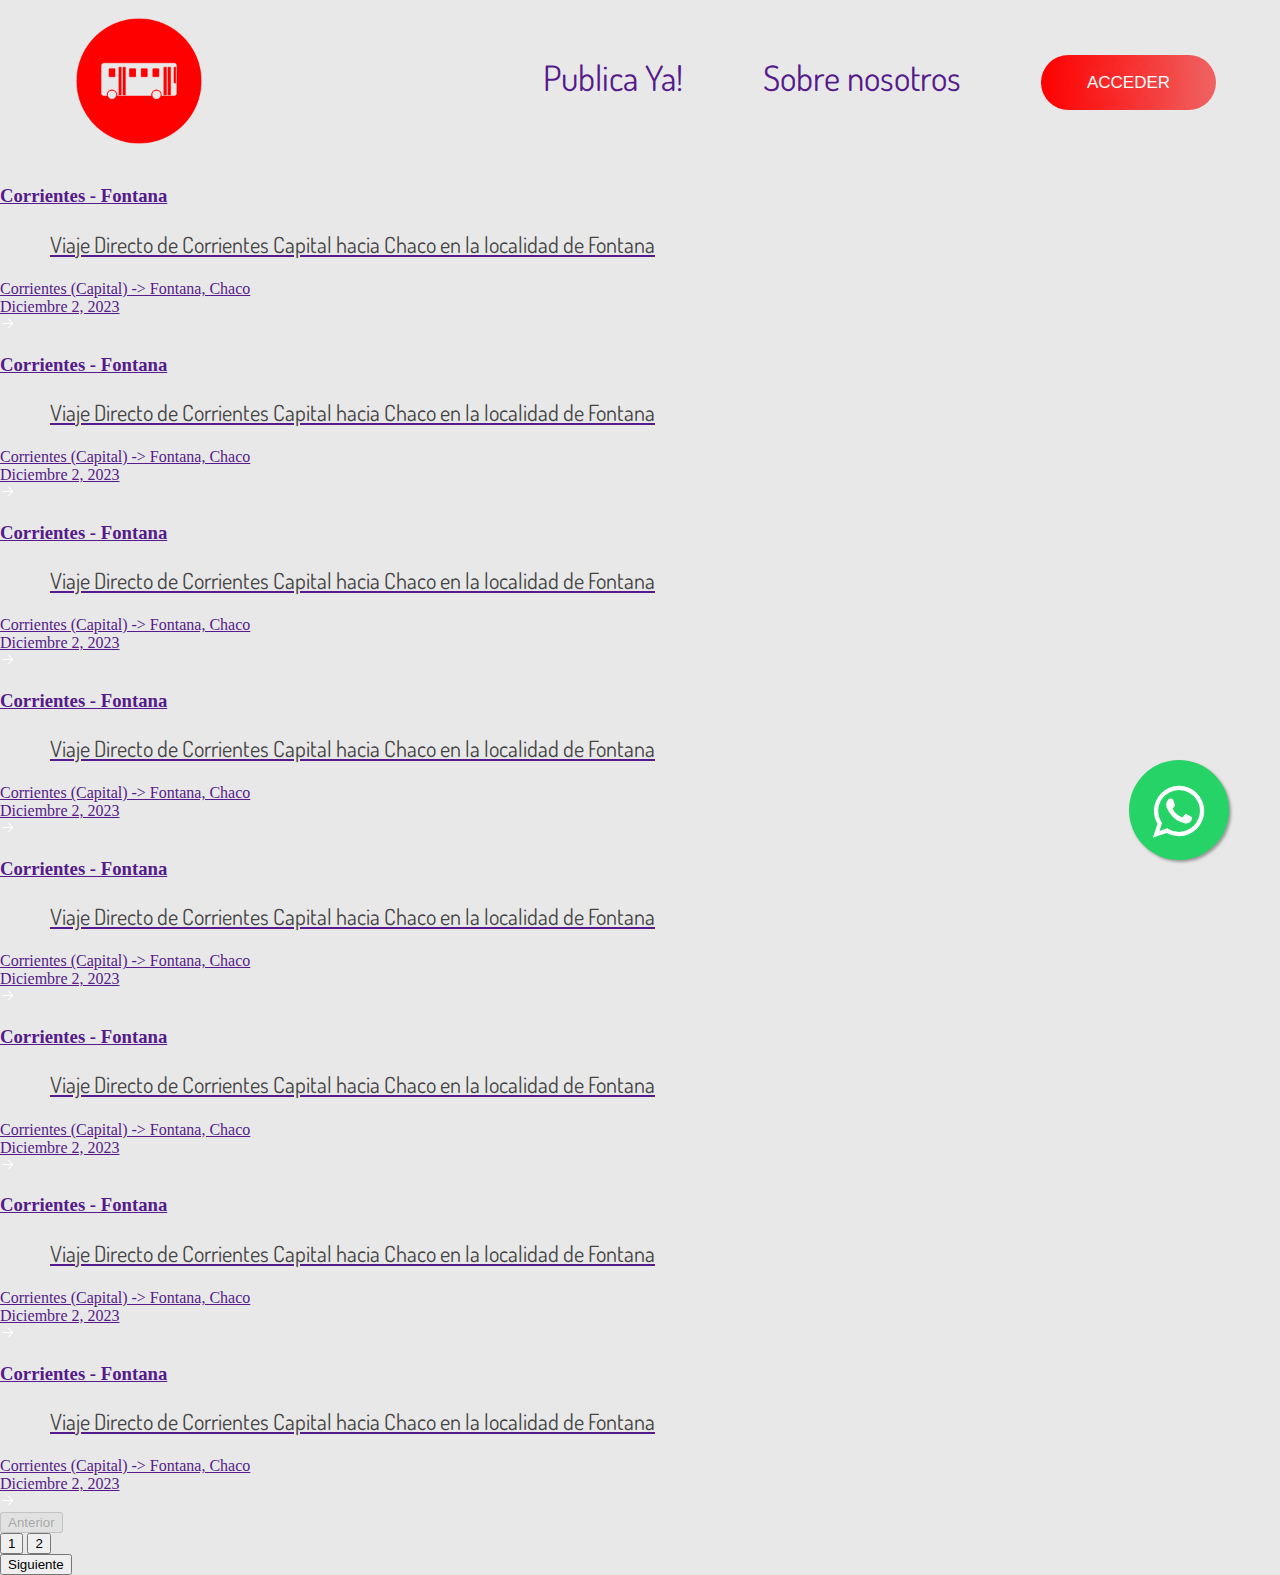
==== fuente/busqueda.html @ fae1f55a "wadawdaw" ====
<!DOCTYPE html>
<html lang="en">
<head>
    <meta charset="UTF-8">

    <link rel="stylesheet" href="style.css">
    <link href="https://fonts.cdnfonts.com/css/tt-commons" rel="stylesheet">
    <link rel="preconnect" href="https://fonts.googleapis.com">
    <link rel="preconnect" href="https://fonts.gstatic.com" crossorigin>
    <link href="https://fonts.googleapis.com/css2?family=Dosis:wght@400;700&family=Lato:ital,wght@0,400;0,700;1,300;1,400;1,700&family=Sofia+Sans+Condensed:wght@700&display=swap" rel="stylesheet">
    <meta name="viewport" content="width=device-width, initial-scale=1.0, maximum-scale=1.0, user-scalable=no">

                

    <title>Document</title>
</head>
<body>

    <div class="background">
    </div>

    <header>
        <a class="logo" href="index.html">
            <img src="img/logo.png" width="150px" alt="">
        </a>
        <div class="botones">
            <a href=""  >Publica Ya!</a>
            <a href="">Sobre nosotros</a>
            <a class="button1" href="">Acceder</a>
        </div>
    </header>

    <main>
        <div class="grid-container">

            <div class="contenedor-puestos">
                <div class="card">
                    <a href="" class="card__content">
                        <h3 class="card__title">Corrientes - Fontana</h3>
                        <p class="card__description">Viaje Directo de Corrientes Capital hacia Chaco en la localidad de Fontana</p>
                        <div class="card__ubication">Corrientes (Capital) -> Fontana, Chaco</div>
                        <div class="card__date"> Diciembre 2, 2023</div>
                        <div class="card__arrow">
                            <svg xmlns="http://www.w3.org/2000/svg" fill="none" viewBox="0 0 24 24" height="15" width="15">
                                <path fill="#fff" d="M13.4697 17.9697C13.1768 18.2626 13.1768 18.7374 13.4697 19.0303C13.7626 19.3232 14.2374 19.3232 14.5303 19.0303L20.3232 13.2374C21.0066 12.554 21.0066 11.446 20.3232 10.7626L14.5303 4.96967C14.2374 4.67678 13.7626 4.67678 13.4697 4.96967C13.1768 5.26256 13.1768 5.73744 13.4697 6.03033L18.6893 11.25H4C3.58579 11.25 3.25 11.5858 3.25 12C3.25 12.4142 3.58579 12.75 4 12.75H18.6893L13.4697 17.9697Z"></path>
                            </svg>
                        </div>
                    </a>    
                </div>
                <div class="card">
                    <a href="" class="card__content">
                        <h3 class="card__title">Corrientes - Fontana</h3>
                        <p class="card__description">Viaje Directo de Corrientes Capital hacia Chaco en la localidad de Fontana</p>
                        <div class="card__ubication">Corrientes (Capital) -> Fontana, Chaco</div>
                        <div class="card__date"> Diciembre 2, 2023</div>
                        <div class="card__arrow">
                            <svg xmlns="http://www.w3.org/2000/svg" fill="none" viewBox="0 0 24 24" height="15" width="15">
                                <path fill="#fff" d="M13.4697 17.9697C13.1768 18.2626 13.1768 18.7374 13.4697 19.0303C13.7626 19.3232 14.2374 19.3232 14.5303 19.0303L20.3232 13.2374C21.0066 12.554 21.0066 11.446 20.3232 10.7626L14.5303 4.96967C14.2374 4.67678 13.7626 4.67678 13.4697 4.96967C13.1768 5.26256 13.1768 5.73744 13.4697 6.03033L18.6893 11.25H4C3.58579 11.25 3.25 11.5858 3.25 12C3.25 12.4142 3.58579 12.75 4 12.75H18.6893L13.4697 17.9697Z"></path>
                            </svg>
                        </div>
                    </a>    
                </div>
                <div class="card">
                    <a href="" class="card__content">
                        <h3 class="card__title">Corrientes - Fontana</h3>
                        <p class="card__description">Viaje Directo de Corrientes Capital hacia Chaco en la localidad de Fontana</p>
                        <div class="card__ubication">Corrientes (Capital) -> Fontana, Chaco</div>
                        <div class="card__date"> Diciembre 2, 2023</div>
                        <div class="card__arrow">
                            <svg xmlns="http://www.w3.org/2000/svg" fill="none" viewBox="0 0 24 24" height="15" width="15">
                                <path fill="#fff" d="M13.4697 17.9697C13.1768 18.2626 13.1768 18.7374 13.4697 19.0303C13.7626 19.3232 14.2374 19.3232 14.5303 19.0303L20.3232 13.2374C21.0066 12.554 21.0066 11.446 20.3232 10.7626L14.5303 4.96967C14.2374 4.67678 13.7626 4.67678 13.4697 4.96967C13.1768 5.26256 13.1768 5.73744 13.4697 6.03033L18.6893 11.25H4C3.58579 11.25 3.25 11.5858 3.25 12C3.25 12.4142 3.58579 12.75 4 12.75H18.6893L13.4697 17.9697Z"></path>
                            </svg>
                        </div>
                    </a>    
                </div>
                <div class="card">
                    <a href="" class="card__content">
                        <h3 class="card__title">Corrientes - Fontana</h3>
                        <p class="card__description">Viaje Directo de Corrientes Capital hacia Chaco en la localidad de Fontana</p>
                        <div class="card__ubication">Corrientes (Capital) -> Fontana, Chaco</div>
                        <div class="card__date"> Diciembre 2, 2023</div>
                        <div class="card__arrow">
                            <svg xmlns="http://www.w3.org/2000/svg" fill="none" viewBox="0 0 24 24" height="15" width="15">
                                <path fill="#fff" d="M13.4697 17.9697C13.1768 18.2626 13.1768 18.7374 13.4697 19.0303C13.7626 19.3232 14.2374 19.3232 14.5303 19.0303L20.3232 13.2374C21.0066 12.554 21.0066 11.446 20.3232 10.7626L14.5303 4.96967C14.2374 4.67678 13.7626 4.67678 13.4697 4.96967C13.1768 5.26256 13.1768 5.73744 13.4697 6.03033L18.6893 11.25H4C3.58579 11.25 3.25 11.5858 3.25 12C3.25 12.4142 3.58579 12.75 4 12.75H18.6893L13.4697 17.9697Z"></path>
                            </svg>
                        </div>
                    </a>    
                </div>
                <div class="card">
                    <a href="" class="card__content">
                        <h3 class="card__title">Corrientes - Fontana</h3>
                        <p class="card__description">Viaje Directo de Corrientes Capital hacia Chaco en la localidad de Fontana</p>
                        <div class="card__ubication">Corrientes (Capital) -> Fontana, Chaco</div>
                        <div class="card__date"> Diciembre 2, 2023</div>
                        <div class="card__arrow">
                            <svg xmlns="http://www.w3.org/2000/svg" fill="none" viewBox="0 0 24 24" height="15" width="15">
                                <path fill="#fff" d="M13.4697 17.9697C13.1768 18.2626 13.1768 18.7374 13.4697 19.0303C13.7626 19.3232 14.2374 19.3232 14.5303 19.0303L20.3232 13.2374C21.0066 12.554 21.0066 11.446 20.3232 10.7626L14.5303 4.96967C14.2374 4.67678 13.7626 4.67678 13.4697 4.96967C13.1768 5.26256 13.1768 5.73744 13.4697 6.03033L18.6893 11.25H4C3.58579 11.25 3.25 11.5858 3.25 12C3.25 12.4142 3.58579 12.75 4 12.75H18.6893L13.4697 17.9697Z"></path>
                            </svg>
                        </div>
                    </a>    
                </div>
                <div class="card">
                    <a href="" class="card__content">
                        <h3 class="card__title">Corrientes - Fontana</h3>
                        <p class="card__description">Viaje Directo de Corrientes Capital hacia Chaco en la localidad de Fontana</p>
                        <div class="card__ubication">Corrientes (Capital) -> Fontana, Chaco</div>
                        <div class="card__date"> Diciembre 2, 2023</div>
                        <div class="card__arrow">
                            <svg xmlns="http://www.w3.org/2000/svg" fill="none" viewBox="0 0 24 24" height="15" width="15">
                                <path fill="#fff" d="M13.4697 17.9697C13.1768 18.2626 13.1768 18.7374 13.4697 19.0303C13.7626 19.3232 14.2374 19.3232 14.5303 19.0303L20.3232 13.2374C21.0066 12.554 21.0066 11.446 20.3232 10.7626L14.5303 4.96967C14.2374 4.67678 13.7626 4.67678 13.4697 4.96967C13.1768 5.26256 13.1768 5.73744 13.4697 6.03033L18.6893 11.25H4C3.58579 11.25 3.25 11.5858 3.25 12C3.25 12.4142 3.58579 12.75 4 12.75H18.6893L13.4697 17.9697Z"></path>
                            </svg>
                        </div>
                    </a>    
                </div>
                <div class="card">
                    <a href="" class="card__content">
                        <h3 class="card__title">Corrientes - Fontana</h3>
                        <p class="card__description">Viaje Directo de Corrientes Capital hacia Chaco en la localidad de Fontana</p>
                        <div class="card__ubication">Corrientes (Capital) -> Fontana, Chaco</div>
                        <div class="card__date"> Diciembre 2, 2023</div>
                        <div class="card__arrow">
                            <svg xmlns="http://www.w3.org/2000/svg" fill="none" viewBox="0 0 24 24" height="15" width="15">
                                <path fill="#fff" d="M13.4697 17.9697C13.1768 18.2626 13.1768 18.7374 13.4697 19.0303C13.7626 19.3232 14.2374 19.3232 14.5303 19.0303L20.3232 13.2374C21.0066 12.554 21.0066 11.446 20.3232 10.7626L14.5303 4.96967C14.2374 4.67678 13.7626 4.67678 13.4697 4.96967C13.1768 5.26256 13.1768 5.73744 13.4697 6.03033L18.6893 11.25H4C3.58579 11.25 3.25 11.5858 3.25 12C3.25 12.4142 3.58579 12.75 4 12.75H18.6893L13.4697 17.9697Z"></path>
                            </svg>
                        </div>
                    </a>    
                </div>
                <div class="card">
                    <a href="" class="card__content">
                        <h3 class="card__title">Corrientes - Fontana</h3>
                        <p class="card__description">Viaje Directo de Corrientes Capital hacia Chaco en la localidad de Fontana</p>
                        <div class="card__ubication">Corrientes (Capital) -> Fontana, Chaco</div>
                        <div class="card__date"> Diciembre 2, 2023</div>
                        <div class="card__arrow">
                            <svg xmlns="http://www.w3.org/2000/svg" fill="none" viewBox="0 0 24 24" height="15" width="15">
                                <path fill="#fff" d="M13.4697 17.9697C13.1768 18.2626 13.1768 18.7374 13.4697 19.0303C13.7626 19.3232 14.2374 19.3232 14.5303 19.0303L20.3232 13.2374C21.0066 12.554 21.0066 11.446 20.3232 10.7626L14.5303 4.96967C14.2374 4.67678 13.7626 4.67678 13.4697 4.96967C13.1768 5.26256 13.1768 5.73744 13.4697 6.03033L18.6893 11.25H4C3.58579 11.25 3.25 11.5858 3.25 12C3.25 12.4142 3.58579 12.75 4 12.75H18.6893L13.4697 17.9697Z"></path>
                            </svg>
                        </div>
                    </a>    
                </div>
            </div>
            
            
        </div>
        <div class="pagination">
            <button class="page-btn prev-btn" disabled>Anterior</button>
            <div class="page-numbers">
              <button class="page-btn">1</button>
              <button class="page-btn">2</button>
              <!-- Agrega más botones de página según sea necesario -->
            </div>
            <button class="page-btn next-btn">Siguiente</button>
          </div>
        
    </main>
    
<link rel="stylesheet" href="https://maxcdn.bootstrapcdn.com/font-awesome/4.5.0/css/font-awesome.min.css">
<a href="https://api.whatsapp.com/send?phone=5493625140544&text=Hola!%20Quisiera%20más%20información%20sobre%20El%20Trabajo." class="float" target="_blank">
<i class="fa fa-whatsapp my-float"></i>
</a>


 
</body>
</html>
---- fuente/style.css ----
*{
        box-sizing: border-box;
    }
    :root {
        --sc: 1440;
        --app-height: 100%;
        --gap-footer: calc((88 / var(--sc)) * 100 * 1vw);
        --gap-small: calc((16 / var(--sc)) * 100 * 1vw);
        --gap-big: calc((152 / var(--sc)) * 100 * 1vw);
        --gap-sbig: calc((112 / var(--sc)) * 100 * 1vw);
        --gap-medium: calc((24 / var(--sc)) * 100 * 1vw);
        --gap-lg: calc((64 / var(--sc)) * 100 * 1vw);
        --gap-mmd: calc((56 / var(--sc)) * 100 * 1vw);
        --gap-md: calc((40 / var(--sc)) * 100 * 1vw);
        --gap-sc: calc((60 / var(--sc)) * 100 * 1vw);
        --gap-sm: calc((32 / var(--sc)) * 100 * 1vw);
        --gap-list: calc((20 / var(--sc)) * 100 * 1vw);
        --gap-container: calc((72 / var(--sc)) * 100 * 1vw);
        --gap-sh: calc((48 / var(--sc)) * 100 * 1vw);
        --gap-sm-card: calc((8 / var(--sc)) * 100 * 1vw);
        --gap-section-sm: calc((72 / var(--sc)) * 100 * 1vw);
        --gap-sm-title: calc((18 / var(--sc)) * 100 * 1vw);
        --fz: calc((16 / var(--sc)) * 100 * 1vw);
        --lh: calc((20 / var(--sc)) * 100 * 1vw);
        --br: calc((32 / var(--sc)) * 100 * 1vw);
        --br-small: calc((16 / var(--sc)) * 100 * 1vw);
    }
    body{
    background-color: #e8e8e8;
    margin: 0; /* Elimina los márgenes predeterminados del cuerpo */
    padding: 0; /* Elimina los rellenos predeterminados del cuerpo */
    max-height: 100vh;
    }
    header{
        padding: calc((16 / 3500) * 100 * 1vw) calc((72 / 1440) * 100 * 1vw);
        border-bottom: 1px solid transparent; /* Borde inferior transparente */
        transition: border-bottom 0.3s ease; /* Transición suave para el borde */
        display: flex;
        justify-content: space-between;
        align-items: center;
        gap: 300px;
    }


    .Logo img{
        width: 200px;
    }
.botones{
    font-family: 'Dosis', sans-serif;
    font-size: 35px;
    display: flex;
    gap: 80px;
}
.botones a:hover {
    transform: translateY(-5px); /* Mueve los elementos hacia arriba */

}

.button1 {
    height: 55px;
    width: 175px;
    margin: auto;
    align-items: center;
    border-radius: 50px;
    border: none;
    text-align: center;
    color: transparent;
    text-shadow: 0 0 0 rgb(255, 255, 255);
    font-size: 17px;
    font-weight: 500;
    text-transform: uppercase;
    text-decoration: none;
    box-sizing: border-box;
    cursor: pointer;
    transition: transform 50ms ease;
    background: linear-gradient(90deg, #ff0000, #ea8484, #5d0000, #b75217);
    color: #ffffff;
    text-shadow: rgba(255, 76, 76, 0.9) 0px 0px 20px;
    background-size: 400%;
    display: block;
    margin-right: auto;
    margin-left: auto;
    font-family: "Montserrat", sans-serif;
    display: flex;
    justify-content: center;
    align-items: center;
    text-align: center;
  }

  .button1 a{
    text-decoration: none;
    color: #ffffff;
  }
  
  .button1:hover{
    -webkit-box-shadow: 0px 0px 15px 0px rgba(255, 76, 76, 0.9) 0px 0px 20px;
    -moz-box-shadow: 0px 0px 15px 0px rgba(255, 76, 76, 0.9) 0px 0px 20px;
    box-shadow: 0px 0px 15px 0px rgba(255, 76, 76, 0.9) 0px 0px 20px;
    animation: animate 8s ease infinite;
    transition: box-shadow, 0.4s;
    border: none;
    font-size: 24px;
    transform: scale(1.05, 1.05);
    background: linear-gradient(90deg, #ff0000, #ea8484, #5d0000, #b75217);
    background-size: 400%;
    animation: animate 7s cubic-bezier(0.75, 0.75, 0.75, 0.75) infinite,
  }
  
  .button1:hover:before {
    filter: blur(20px);
    opacity: 1;
    animation: animate 8s linear infinite;
  }
  
  @keyframes animate {
    0% {
      background-position: 0%;
    }
  
    100% {
      background-position: 400%;
    }
  }

.a{
    color: 2c2c2c
}

.botones a{
    text-decoration: none; /* Elimina el subrayado de los botones */
}


.row{
    display: flex;
    flex-wrap: wrap;
    justify-content: space-between;
    height: auto;
    margin: 0;
    padding: 0;
    overflow: hidden;
    
}

H1{
    font-size: calc((40 / var(--sc))*100*1vw);
    line-height: calc((40 / var(--sc))*100*1vw);
    margin-left: 56px;
    color: #2c2c2c;
    font-family: 'Sofia Sans Condensed', sans-serif;
    text-align: left;
    
}

p{
    color: #464545 ;
    font-size: calc((25 / var(--sc))*100*1vw);
    margin-left: 50px;
    font-family: 'Dosis', sans-serif;
}

.left-side{
    width: calc((540 / var(--sc))*100*1vw);
    align-items: center;
    
}
.button2 {
  height: 105px;
  width:400px;
  margin: auto;
  align-items: center;
  border-radius: 50px;
  border: none;
  text-align: center;
  color: transparent;
  text-shadow: 0 0 0 rgb(255, 255, 255);
  font-size: 26px;
  font-weight: 500;
  text-transform: uppercase;
  text-decoration: none;
  box-sizing: border-box;
  cursor: pointer;
  transition: transform 50ms ease;
  background: linear-gradient(90deg, #ff0000, #ea8484, #5d0000, #b75217);
  color: #ffffff;
  text-shadow: rgba(255, 0, 0, 0.9) 0px 0px 20px;
  background-size: 400%;
  display: block;
  margin-right: auto;
  margin-left: auto;
  font-family: "Montserrat", sans-serif;
  align-items: center;
  display: flex;
  justify-content: center;
  align-items: center;
  text-align: center;
}

.button2 a{
  text-decoration: none;
  color: #ffffff;
}

.button2:hover{
  -webkit-box-shadow: 0px 0px 15px 0px rgba(255, 0, 0, 0.9);
  -moz-box-shadow: 0px 0px 15px 0px rgba(255, 0, 0, 0.9);
  box-shadow: 0px 0px 15px 0px rgba(255, 0, 0, 0.9);
  animation: animate 8s ease infinite;
  transition: box-shadow, 0.4s;
  border: none;
  font-size: 30px;
  transform: scale(1.05, 1.05);
  background: linear-gradient(90deg, #ff0000, #ea8484, #5d0000, #b75217);
  background-size: 400%;
  animation: animate 7s cubic-bezier(0.75, 0.75, 0.75, 0.75) infinite,
}

.button2:hover:before {
  filter: blur(20px);
  opacity: 1;
  animation: animate 8s linear infinite;
}



.button2 a{
  text-decoration: none;
  color: #ffffff;
}

.button:hover{
  -webkit-box-shadow: 0px 0px 15px 0px rgba(155, 0, 194, 0.9);
  -moz-box-shadow: 0px 0px 15px 0px rgba(155, 0, 194, 0.9);
  box-shadow: 0px 0px 15px 0px rgba(155, 0, 194, 0.9);
  animation: animate 8s ease infinite;
  transition: box-shadow, 0.4s;
  border: none;
  font-size: 19px;
  transform: scale(1.05, 1.05);
  background: linear-gradient(90deg, #6387F2, #F2668B, #b81fff, #5E83F2);
  background-size: 400%;
  animation: animate 7s cubic-bezier(0.75, 0.75, 0.75, 0.75) infinite,
}
.float{
  position:fixed;
  width:100px;
  height:100px;
  bottom:40px;
  right:4%;
  background-color:#25d366;
  color:#FFF;
  border-radius:50px;
  text-align:center;
  font-size:60px;
  box-shadow: 2px 2px 3px #999;
  z-index:100;
}

.float:hover {
  text-decoration: none;
  color: #25d366;
background-color:#fff;
}

.my-float{
  margin-top:16px;
}

.fa{
  display: flex;
  justify-content: center;
  align-items: center;
  text-align: center;
  text-decoration: none;
  margin-top: 22%;
}

.img1 {
    /* Establece el ancho de la imagen al 100% del contenedor */
    max-width: 1083px;
    /* Puedes establecer una altura fija o dejarla automática (auto) para mantener la proporción de aspecto */
}

/* ----------------------------------------- Vista Pasaje ------------------------------------------------------------------ */

.contenedor-filtros{
  color: linear-gradient(90deg, #6387F2, #F2668B, #b81fff, #5E83F2);;
  font-family: "Montserrat", sans-serif;
  grid-area: contenedor;
  display: grid;
  grid-template-areas: "filtros1 filtros2 filtros3";
  font-size: 20px;
  gap: 50px;
  margin-left: 50px;
  margin-bottom: 50px;
}
.filtros1{
  color: gray;
  background-color: #ffffff;
  font-size: 23px;
  padding: 25px;
  border-radius: 25px;
  margin-top: 30px;
  margin-bottom: 40px;
  margin-left: 100px;
  height: fit-content;
  box-shadow: 20px 20px 60px #bebebe, -20px -20px 60px #ffffff;
}

.filtros2 , .filtros3{
  color: #001A62;
  background-color: #fff;
  font-size: 100px;
  padding: 30px;
  padding-left: 30px;
  padding-right: 30px;
  border-radius: 25px;
  margin-top: 30px;
  margin-bottom: 40px;
  height: fit-content;
  width: 70%;
  justify-content: center;
  align-items: center;
  box-shadow: 20px 20px 60px #bebebe, -20px -20px 60px #ffffff;
}

.postulacion input[type="text"] {
  padding: 30px;
  padding-left: 10x;
  padding-right: 10px;
  align-items: center;
  align-content: center;
  margin-left: 5%;
  border: 1px solid #ccc;
  border-radius: 30px;
  font-size: 12px;
  width: 80%; /* Ancho de la barra de búsqueda */
  outline: none;
  justify-content: center;
  align-items: center;
  box-shadow: 20px 20px 60px #bebebe, -20px -20px 60px #ffffff;
}


.postulacion .bt-2 {
  height: 50px;
  width: 300px;
  margin: auto;
  align-items: center;
  border-radius: 50px;
  border: none;
  text-align: center;
  color: transparent;
  text-shadow: 0 0 0 rgb(255, 255, 255);
  font-size: 26px;
  font-weight: 300;
  text-transform: uppercase;
  text-decoration: none;
  box-sizing: border-box;
  cursor: pointer;
  transition: transform 50ms ease;
  background: linear-gradient(90deg, #6387F2, #F2668B, #b81fff, #5E83F2);
  color: #ffffff;
  text-shadow: rgba(140, 0, 255, 0.9) 0px 0px 20px;
  background-size: 400%;
  display: block;
  margin-right: auto;
  margin-left: auto;
  font-family: "Montserrat", sans-serif;
  align-items: center;
  display: flex;
  justify-content: center;
  align-items: center;
  text-align: center;
  margin-top: 25px;
}

.sombra{
  box-shadow: 20px 20px 60px #bebebe, -20px -20px 60px #ffffff;
}
.form {
  font-family: 'Sofia Sans Condensed', sans-serif;
  margin-top: 20px;
  margin-left: 18%;
  justify-content: center;
  display: grid;
  gap: 10px;
  max-width: 1250px;
  background-color: #fff;
  padding: 10px;
  border-radius: 20px;
  position: relative;
  box-shadow: 20px 20px 60px #bebebe, -20px -20px 60px #ffffff;
}

.title {
  display: flex; /* Activa el modelo de caja flexible */
  align-items: center; /* Centra verticalmente el contenido */
  margin-left: 29%;
  font-size: 60px;
  color: rgba(39, 37, 37, 0.9);
  font-weight: 600;
  letter-spacing: -1px;
  position: relative;
  display: flex;
  align-items: center;
  padding-left: 30px;
  font-family: 'Sofia Sans Condensed', sans-serif;
  font-weight: 700;
}

.title::before,.title::after {
  position: absolute;
  content: "";
  height: 16px;
  width: 16px;
  border-radius: 50%;
  left: 0px;
  background-color: rgb(230, 125, 123);
  font-family: 'Sofia Sans Condensed', sans-serif;
}

.title::before {
  width: 18px;
  height: 18px;
  background-color:rgba(255, 17, 1, 0.9);
}

.title::after {
  width: 18px;
  height: 18px;
  animation: pulse 1s linear infinite;
}

.spa{
  font-size: 190px;
  justify-content: center;
}

.input{
  color: rgba(88, 87, 87, 0.822);
  font-size: 25px;
  justify-content: center;
  font-family: 'Sofia Sans Condensed', sans-serif;
  font-weight: 300;
}

.input2{
  color: rgba(88, 87, 87, 0.822);
  font-size: 25px;
  justify-content: center;
  font-family: 'Sofia Sans Condensed', sans-serif;
  font-weight: 300;
}

.input3{
  color: rgba(88, 87, 87, 0.822);
  font-size: 40px;
  justify-content: center;
  font-family: 'Sofia Sans Condensed', sans-serif;
  font-weight: 300;
}

.message{
  color: rgba(88, 87, 87, 0.822);
  font-size: 30px;
  justify-content: center;
  margin-right: 0px;
  margin-top: -30px;
  font-family: 'Sofia Sans Condensed', sans-serif;
  font-weight: 500;
}

.label {
  color: rgba(88, 87, 87, 0.822);
  font-size: 30px;
  justify-content: center;
  margin-right: 60px;
  font-family: 'Sofia Sans Condensed', sans-serif;
  font-weight: 400;
}

.label {
  text-align: center;
}

.label a {
  color: royalblue;
}

.label a:hover {
  text-decoration: underline royalblue;
}

.flex {
  display: flex;
  width: 100%;
  gap: 6px;
}

.form label {
  position: relative;
}

.form label .input {
  display: flex; /* Activa el modelo de caja flexible */
  flex-direction: column; /* Coloca los elementos en columnas */
  align-items: center; /* Centra verticalmente el contenido */
  width: 100%;
  padding: 10px 10px 10px 20px; /* Ajusta el relleno según sea necesario */
  outline: 0;
  border: 1px solid rgba(105, 105, 105, 0.397);
  border-radius: 10px;
  text-align: left;
  justify-content: left;
}

.submit {
  height: 50px;
  width: 250px;
  margin: auto;
  align-items: center;
  border-radius: 50px;
  border: none;
  text-align: center;
  color: transparent;
  text-shadow: 0 0 0 rgb(255, 255, 255);
  font-size: 17px;
  font-weight: 300;
  text-transform: uppercase;
  text-decoration: none;
  box-sizing: border-box;
  cursor: pointer;
  transition: transform 50ms ease;
  background: linear-gradient(90deg, #ff0000, #ea8484, #5d0000, #b75217);
  color: #ffffff;
  text-shadow: rgba(140, 0, 255, 0.9) 0px 0px 20px;
  background-size: 400%;
  display: block;
  margin-right: auto;
  margin-left: auto;
  font-family: "Montserrat", sans-serif;
  align-items: center;
  display: flex;
  justify-content: center;
  align-items: center;
  text-align: center;
  margin-top: 25px;
}

.submit:hover{
  -webkit-box-shadow: 0px 0px 15px 0px  rgba(255, 76, 76, 0.9) 0px 0px 20px;
  -moz-box-shadow: 0px 0px 15px 0px  rgba(255, 76, 76, 0.9) 0px 0px 20px;
  box-shadow: 0px 0px 15px 0px  rgba(255, 76, 76, 0.9) 0px 0px 20px;
  animation: animate 8s ease infinite;
  transition: box-shadow, 0.4s;
  border: none;
  font-size: 24px;
  transform: scale(1.05, 1.05);
  background: linear-gradient(90deg, #ff0000, #ea8484, #5d0000, #b75217);
  background-size: 400%;
  animation: animate 7s cubic-bezier(0.75, 0.75, 0.75, 0.75) infinite,
  }
  
  .submit:hover:before {
  filter: blur(20px);
  opacity: 1;
  animation: animate 8s linear infinite;
  }

@keyframes pulse {
  from {
    transform: scale(0.9);
    opacity: 1;
  }

  to {
    transform: scale(1.8);
    opacity: 0;
  }
}

/*-------------------------------------------- Contacto ---------------------------------*/

.card1 {
  height: 500px;
  width: 1000px;
  border: 2px solid transparent;
  padding: 32px 24px;
  font-size: 14px;
  font-family: inherit;
  color: white;
  display: grid;
  flex-direction: column;
  margin-top: 5%;
  margin-left: 21%;
  margin-right: 15%;
  margin-bottom: 5%;
  gap: 20px;
  box-sizing: border-box;
  border-radius: 16px;
  background-color: #fff;
  border-radius: 10px;
  flex-direction: column; */
}

.title1 {
  font-size: 24px;
  font-weight: 200;
  text-align: center;
}

.form1 {
  margin-top: 20px;
  display: flex;
  flex-direction: column;
}

.group1 {
  position: relative;
}

.form1 .group1 label {
  font-size: 14px;
  color: rgb(99, 102, 102);
  position: absolute;
  top: -10px;
  left: 10px;
  background-color: #fff;
  transition: all .3s ease;
}

.form1 .group1 input,
.form1 .group1 textarea {
  padding: 10px;
  border-radius: 5px;
  border: 1px solid rgba(0, 0, 0, 0.2);
  margin-bottom: 20px;
  outline: 0;
  width: 100%;
  background-color: transparent;
}

.form1 .group1 input:placeholder-shown+ label, .form .group textarea:placeholder-shown +label {
  top: 10px;
  background-color: transparent;
}

.form1 .group1 input:focus,
.form1 .group1 textarea:focus {
  border-color: #3366cc;
}

.form1 .group1 input:focus+ label, .form1 .group1 textarea:focus +label {
  top: -10px;
  left: 10px;
  background-color: #fff;
  color: #3366cc;
  font-weight: 600;
  font-size: 14px;
}

.form1 .group1 textarea {
  resize: none;
  height: 100px;

.form1 button {
  background-color: #3366cc;
  color: #fff;
  border: none;
  border-radius: 5px;
  padding: 10px;
  font-size: 16px;
  cursor: pointer;
  transition: all 0.3s ease;
}

.form1 button:hover {
  background-color: #27408b;
}

/* Final */
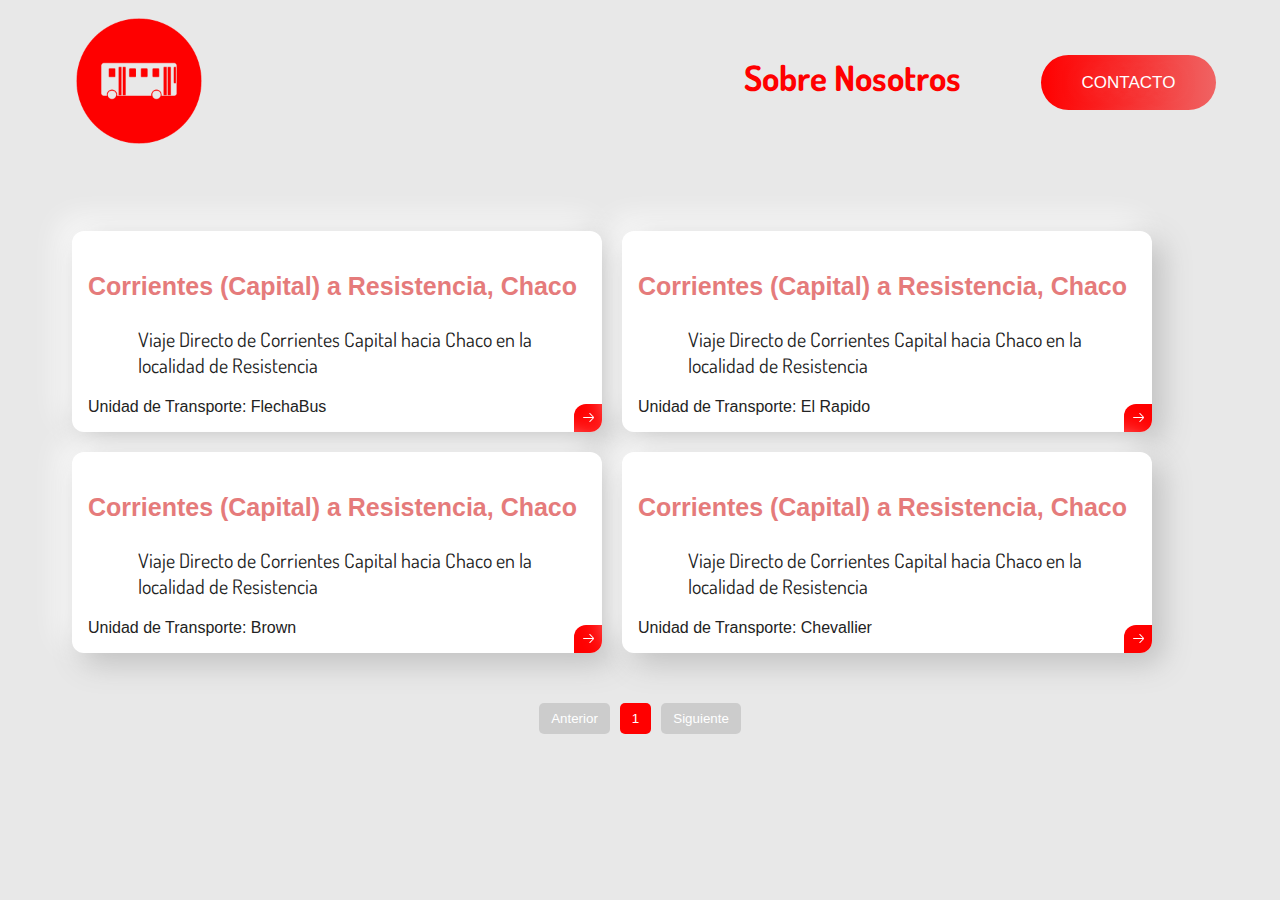
==== commit ea208474: "dwadawdaw" ====
--- a/fuente/busqueda.html
+++ b/fuente/busqueda.html
@@ -24,9 +24,8 @@
             <img src="img/logo.png" width="150px" alt="">
         </a>
         <div class="botones">
-            <a href=""  >Publica Ya!</a>
-            <a href="">Sobre nosotros</a>
-            <a class="button1" href="">Acceder</a>
+            <b id="sobre-nosotros">Sobre Nosotros</b>
+            <a class="button1" href="contacto.html">Contacto</a>
         </div>
     </header>
 
@@ -35,11 +34,10 @@
 
             <div class="contenedor-puestos">
                 <div class="card">
-                    <a href="" class="card__content">
-                        <h3 class="card__title">Corrientes - Fontana</h3>
-                        <p class="card__description">Viaje Directo de Corrientes Capital hacia Chaco en la localidad de Fontana</p>
-                        <div class="card__ubication">Corrientes (Capital) -> Fontana, Chaco</div>
-                        <div class="card__date"> Diciembre 2, 2023</div>
+                    <a href="publicacion.html" class="card__content">
+                        <h3 class="card__title">Corrientes (Capital) a Resistencia, Chaco</h3>
+                        <p class="card__description">Viaje Directo de Corrientes Capital hacia Chaco en la localidad de Resistencia</p>
+                        <div class="card__ubication">Unidad de Transporte: FlechaBus</div>
                         <div class="card__arrow">
                             <svg xmlns="http://www.w3.org/2000/svg" fill="none" viewBox="0 0 24 24" height="15" width="15">
                                 <path fill="#fff" d="M13.4697 17.9697C13.1768 18.2626 13.1768 18.7374 13.4697 19.0303C13.7626 19.3232 14.2374 19.3232 14.5303 19.0303L20.3232 13.2374C21.0066 12.554 21.0066 11.446 20.3232 10.7626L14.5303 4.96967C14.2374 4.67678 13.7626 4.67678 13.4697 4.96967C13.1768 5.26256 13.1768 5.73744 13.4697 6.03033L18.6893 11.25H4C3.58579 11.25 3.25 11.5858 3.25 12C3.25 12.4142 3.58579 12.75 4 12.75H18.6893L13.4697 17.9697Z"></path>
@@ -48,11 +46,10 @@
                     </a>    
                 </div>
                 <div class="card">
-                    <a href="" class="card__content">
-                        <h3 class="card__title">Corrientes - Fontana</h3>
-                        <p class="card__description">Viaje Directo de Corrientes Capital hacia Chaco en la localidad de Fontana</p>
-                        <div class="card__ubication">Corrientes (Capital) -> Fontana, Chaco</div>
-                        <div class="card__date"> Diciembre 2, 2023</div>
+                    <a href="publicacion.html" class="card__content">
+                        <h3 class="card__title">Corrientes (Capital) a Resistencia, Chaco</h3>
+                        <p class="card__description">Viaje Directo de Corrientes Capital hacia Chaco en la localidad de Resistencia</p>
+                        <div class="card__ubication">Unidad de Transporte: El Rapido</div>
                         <div class="card__arrow">
                             <svg xmlns="http://www.w3.org/2000/svg" fill="none" viewBox="0 0 24 24" height="15" width="15">
                                 <path fill="#fff" d="M13.4697 17.9697C13.1768 18.2626 13.1768 18.7374 13.4697 19.0303C13.7626 19.3232 14.2374 19.3232 14.5303 19.0303L20.3232 13.2374C21.0066 12.554 21.0066 11.446 20.3232 10.7626L14.5303 4.96967C14.2374 4.67678 13.7626 4.67678 13.4697 4.96967C13.1768 5.26256 13.1768 5.73744 13.4697 6.03033L18.6893 11.25H4C3.58579 11.25 3.25 11.5858 3.25 12C3.25 12.4142 3.58579 12.75 4 12.75H18.6893L13.4697 17.9697Z"></path>
@@ -61,11 +58,10 @@
                     </a>    
                 </div>
                 <div class="card">
-                    <a href="" class="card__content">
-                        <h3 class="card__title">Corrientes - Fontana</h3>
-                        <p class="card__description">Viaje Directo de Corrientes Capital hacia Chaco en la localidad de Fontana</p>
-                        <div class="card__ubication">Corrientes (Capital) -> Fontana, Chaco</div>
-                        <div class="card__date"> Diciembre 2, 2023</div>
+                    <a href="publicacion.html" class="card__content">
+                        <h3 class="card__title">Corrientes (Capital) a Resistencia, Chaco</h3>
+                        <p class="card__description">Viaje Directo de Corrientes Capital hacia Chaco en la localidad de Resistencia</p>
+                        <div class="card__ubication">Unidad de Transporte: Brown</div>
                         <div class="card__arrow">
                             <svg xmlns="http://www.w3.org/2000/svg" fill="none" viewBox="0 0 24 24" height="15" width="15">
                                 <path fill="#fff" d="M13.4697 17.9697C13.1768 18.2626 13.1768 18.7374 13.4697 19.0303C13.7626 19.3232 14.2374 19.3232 14.5303 19.0303L20.3232 13.2374C21.0066 12.554 21.0066 11.446 20.3232 10.7626L14.5303 4.96967C14.2374 4.67678 13.7626 4.67678 13.4697 4.96967C13.1768 5.26256 13.1768 5.73744 13.4697 6.03033L18.6893 11.25H4C3.58579 11.25 3.25 11.5858 3.25 12C3.25 12.4142 3.58579 12.75 4 12.75H18.6893L13.4697 17.9697Z"></path>
@@ -74,63 +70,10 @@
                     </a>    
                 </div>
                 <div class="card">
-                    <a href="" class="card__content">
-                        <h3 class="card__title">Corrientes - Fontana</h3>
-                        <p class="card__description">Viaje Directo de Corrientes Capital hacia Chaco en la localidad de Fontana</p>
-                        <div class="card__ubication">Corrientes (Capital) -> Fontana, Chaco</div>
-                        <div class="card__date"> Diciembre 2, 2023</div>
-                        <div class="card__arrow">
-                            <svg xmlns="http://www.w3.org/2000/svg" fill="none" viewBox="0 0 24 24" height="15" width="15">
-                                <path fill="#fff" d="M13.4697 17.9697C13.1768 18.2626 13.1768 18.7374 13.4697 19.0303C13.7626 19.3232 14.2374 19.3232 14.5303 19.0303L20.3232 13.2374C21.0066 12.554 21.0066 11.446 20.3232 10.7626L14.5303 4.96967C14.2374 4.67678 13.7626 4.67678 13.4697 4.96967C13.1768 5.26256 13.1768 5.73744 13.4697 6.03033L18.6893 11.25H4C3.58579 11.25 3.25 11.5858 3.25 12C3.25 12.4142 3.58579 12.75 4 12.75H18.6893L13.4697 17.9697Z"></path>
-                            </svg>
-                        </div>
-                    </a>    
-                </div>
-                <div class="card">
-                    <a href="" class="card__content">
-                        <h3 class="card__title">Corrientes - Fontana</h3>
-                        <p class="card__description">Viaje Directo de Corrientes Capital hacia Chaco en la localidad de Fontana</p>
-                        <div class="card__ubication">Corrientes (Capital) -> Fontana, Chaco</div>
-                        <div class="card__date"> Diciembre 2, 2023</div>
-                        <div class="card__arrow">
-                            <svg xmlns="http://www.w3.org/2000/svg" fill="none" viewBox="0 0 24 24" height="15" width="15">
-                                <path fill="#fff" d="M13.4697 17.9697C13.1768 18.2626 13.1768 18.7374 13.4697 19.0303C13.7626 19.3232 14.2374 19.3232 14.5303 19.0303L20.3232 13.2374C21.0066 12.554 21.0066 11.446 20.3232 10.7626L14.5303 4.96967C14.2374 4.67678 13.7626 4.67678 13.4697 4.96967C13.1768 5.26256 13.1768 5.73744 13.4697 6.03033L18.6893 11.25H4C3.58579 11.25 3.25 11.5858 3.25 12C3.25 12.4142 3.58579 12.75 4 12.75H18.6893L13.4697 17.9697Z"></path>
-                            </svg>
-                        </div>
-                    </a>    
-                </div>
-                <div class="card">
-                    <a href="" class="card__content">
-                        <h3 class="card__title">Corrientes - Fontana</h3>
-                        <p class="card__description">Viaje Directo de Corrientes Capital hacia Chaco en la localidad de Fontana</p>
-                        <div class="card__ubication">Corrientes (Capital) -> Fontana, Chaco</div>
-                        <div class="card__date"> Diciembre 2, 2023</div>
-                        <div class="card__arrow">
-                            <svg xmlns="http://www.w3.org/2000/svg" fill="none" viewBox="0 0 24 24" height="15" width="15">
-                                <path fill="#fff" d="M13.4697 17.9697C13.1768 18.2626 13.1768 18.7374 13.4697 19.0303C13.7626 19.3232 14.2374 19.3232 14.5303 19.0303L20.3232 13.2374C21.0066 12.554 21.0066 11.446 20.3232 10.7626L14.5303 4.96967C14.2374 4.67678 13.7626 4.67678 13.4697 4.96967C13.1768 5.26256 13.1768 5.73744 13.4697 6.03033L18.6893 11.25H4C3.58579 11.25 3.25 11.5858 3.25 12C3.25 12.4142 3.58579 12.75 4 12.75H18.6893L13.4697 17.9697Z"></path>
-                            </svg>
-                        </div>
-                    </a>    
-                </div>
-                <div class="card">
-                    <a href="" class="card__content">
-                        <h3 class="card__title">Corrientes - Fontana</h3>
-                        <p class="card__description">Viaje Directo de Corrientes Capital hacia Chaco en la localidad de Fontana</p>
-                        <div class="card__ubication">Corrientes (Capital) -> Fontana, Chaco</div>
-                        <div class="card__date"> Diciembre 2, 2023</div>
-                        <div class="card__arrow">
-                            <svg xmlns="http://www.w3.org/2000/svg" fill="none" viewBox="0 0 24 24" height="15" width="15">
-                                <path fill="#fff" d="M13.4697 17.9697C13.1768 18.2626 13.1768 18.7374 13.4697 19.0303C13.7626 19.3232 14.2374 19.3232 14.5303 19.0303L20.3232 13.2374C21.0066 12.554 21.0066 11.446 20.3232 10.7626L14.5303 4.96967C14.2374 4.67678 13.7626 4.67678 13.4697 4.96967C13.1768 5.26256 13.1768 5.73744 13.4697 6.03033L18.6893 11.25H4C3.58579 11.25 3.25 11.5858 3.25 12C3.25 12.4142 3.58579 12.75 4 12.75H18.6893L13.4697 17.9697Z"></path>
-                            </svg>
-                        </div>
-                    </a>    
-                </div>
-                <div class="card">
-                    <a href="" class="card__content">
-                        <h3 class="card__title">Corrientes - Fontana</h3>
-                        <p class="card__description">Viaje Directo de Corrientes Capital hacia Chaco en la localidad de Fontana</p>
-                        <div class="card__ubication">Corrientes (Capital) -> Fontana, Chaco</div>
-                        <div class="card__date"> Diciembre 2, 2023</div>
+                    <a href="publicacion.html" class="card__content">
+                        <h3 class="card__title">Corrientes (Capital) a Resistencia, Chaco</h3>
+                        <p class="card__description">Viaje Directo de Corrientes Capital hacia Chaco en la localidad de Resistencia</p>
+                        <div class="card__ubication">Unidad de Transporte: Chevallier</div>
                         <div class="card__arrow">
                             <svg xmlns="http://www.w3.org/2000/svg" fill="none" viewBox="0 0 24 24" height="15" width="15">
                                 <path fill="#fff" d="M13.4697 17.9697C13.1768 18.2626 13.1768 18.7374 13.4697 19.0303C13.7626 19.3232 14.2374 19.3232 14.5303 19.0303L20.3232 13.2374C21.0066 12.554 21.0066 11.446 20.3232 10.7626L14.5303 4.96967C14.2374 4.67678 13.7626 4.67678 13.4697 4.96967C13.1768 5.26256 13.1768 5.73744 13.4697 6.03033L18.6893 11.25H4C3.58579 11.25 3.25 11.5858 3.25 12C3.25 12.4142 3.58579 12.75 4 12.75H18.6893L13.4697 17.9697Z"></path>
@@ -146,20 +89,22 @@
             <button class="page-btn prev-btn" disabled>Anterior</button>
             <div class="page-numbers">
               <button class="page-btn">1</button>
-              <button class="page-btn">2</button>
               <!-- Agrega más botones de página según sea necesario -->
             </div>
-            <button class="page-btn next-btn">Siguiente</button>
+            <button class="page-btn next-btn" disabled>Siguiente</button>
           </div>
         
     </main>
-    
-<link rel="stylesheet" href="https://maxcdn.bootstrapcdn.com/font-awesome/4.5.0/css/font-awesome.min.css">
-<a href="https://api.whatsapp.com/send?phone=5493625140544&text=Hola!%20Quisiera%20más%20información%20sobre%20El%20Trabajo." class="float" target="_blank">
-<i class="fa fa-whatsapp my-float"></i>
-</a>
 
 
  
 </body>
+
+<script>
+    document.getElementById('sobre-nosotros').addEventListener('click', function() {
+        window.location.href = 'about.html';
+    });
+</script>
+
+
 </html> --- a/fuente/style.css
+++ b/fuente/style.css
@@ -124,7 +124,7 @@
   }
 
 .a{
-    color: 2c2c2c
+    color: red
 }
 
 .botones a{
@@ -397,7 +397,7 @@
 .title {
   display: flex; /* Activa el modelo de caja flexible */
   align-items: center; /* Centra verticalmente el contenido */
-  margin-left: 29%;
+  margin-left: 5%;
   font-size: 60px;
   color: rgba(39, 37, 37, 0.9);
   font-weight: 600;
@@ -409,6 +409,23 @@
   font-family: 'Sofia Sans Condensed', sans-serif;
   font-weight: 700;
 }
+
+.title21 {
+  display: flex; /* Activa el modelo de caja flexible */
+  align-items: center; /* Centra verticalmente el contenido */
+  margin-left: 15%;
+  font-size: 50px;
+  color: rgba(39, 37, 37, 0.9);
+  font-weight: 600;
+  letter-spacing: -1px;
+  position: relative;
+  display: flex;
+  align-items: center;
+  padding-left: 30px;
+  font-family: 'Sofia Sans Condensed', sans-serif;
+  font-weight: 700;
+}
+
 
 .title::before,.title::after {
   position: absolute;
@@ -428,6 +445,29 @@
 }
 
 .title::after {
+  width: 18px;
+  height: 18px;
+  animation: pulse 1s linear infinite;
+}
+
+.title21::before,.title21::after {
+  position: absolute;
+  content: "";
+  height: 16px;
+  width: 16px;
+  border-radius: 50%;
+  left: 0px;
+  background-color: rgb(230, 125, 123);
+  font-family: 'Sofia Sans Condensed', sans-serif;
+}
+
+.title21::before {
+  width: 18px;
+  height: 18px;
+  background-color:rgba(255, 17, 1, 0.9);
+}
+
+.title21::after {
   width: 18px;
   height: 18px;
   animation: pulse 1s linear infinite;
@@ -602,7 +642,7 @@
   border-radius: 16px;
   background-color: #fff;
   border-radius: 10px;
-  flex-direction: column; */
+  flex-direction: column; 
 }
 
 .title1 {
@@ -664,7 +704,7 @@
 .form1 .group1 textarea {
   resize: none;
   height: 100px;
-
+}
 .form1 button {
   background-color: #3366cc;
   color: #fff;
@@ -680,4 +720,1140 @@
   background-color: #27408b;
 }
 
-/* Final */+/* Busqueda */
+
+
+:root {
+  --sc: 1440;
+  --app-height: 100%;
+  --gap-footer: calc((88 / var(--sc)) * 100 * 1vw);
+  --gap-small: calc((16 / var(--sc)) * 100 * 1vw);
+  --gap-big: calc((152 / var(--sc)) * 100 * 1vw);
+  --gap-sbig: calc((112 / var(--sc)) * 100 * 1vw);
+  --gap-medium: calc((24 / var(--sc)) * 100 * 1vw);
+  --gap-lg: calc((64 / var(--sc)) * 100 * 1vw);
+  --gap-mmd: calc((56 / var(--sc)) * 100 * 1vw);
+  --gap-md: calc((40 / var(--sc)) * 100 * 1vw);
+  --gap-sc: calc((60 / var(--sc)) * 100 * 1vw);
+  --gap-sm: calc((32 / var(--sc)) * 100 * 1vw);
+  --gap-list: calc((20 / var(--sc)) * 100 * 1vw);
+  --gap-container: calc((72 / var(--sc)) * 100 * 1vw);
+  --gap-sh: calc((48 / var(--sc)) * 100 * 1vw);
+  --gap-sm-card: calc((8 / var(--sc)) * 100 * 1vw);
+  --gap-section-sm: calc((72 / var(--sc)) * 100 * 1vw);
+  --gap-sm-title: calc((18 / var(--sc)) * 100 * 1vw);
+  --fz: calc((16 / var(--sc)) * 100 * 1vw);
+  --lh: calc((20 / var(--sc)) * 100 * 1vw);
+  --br: calc((32 / var(--sc)) * 100 * 1vw);
+  --br-small: calc((16 / var(--sc)) * 100 * 1vw);
+}
+body{
+background-color: #e8e8e8;
+margin: 0; /* Elimina los márgenes predeterminados del cuerpo */
+padding: 0; /* Elimina los rellenos predeterminados del cuerpo */
+max-height: 100vh;
+}
+header{
+  padding: calc((16 / 3500) * 100 * 1vw) calc((72 / 1440) * 100 * 1vw);
+  border-bottom: 1px solid transparent; /* Borde inferior transparente */
+  transition: border-bottom 0.3s ease; /* Transición suave para el borde */
+  display: flex;
+  justify-content: space-between;
+  align-items: center;
+  gap: 300px;
+}
+
+
+.Logo img{
+  width: 200px;
+}
+.botones{
+font-family: 'Dosis', sans-serif;
+font-size: 35px;
+display: flex;
+gap: 80px;
+}
+.botones a:hover {
+transform: translateY(-5px); /* Mueve los elementos hacia arriba */
+
+}
+
+@keyframes animate {
+0% {
+background-position: 0%;
+}
+
+100% {
+background-position: 400%;
+}
+}
+
+.botones a{
+text-decoration: none; /* Elimina el subrayado de los botones */
+}
+
+.button:hover{
+-webkit-box-shadow: 0px 0px 15px 0px #9b00c2e6;
+-moz-box-shadow: 0px 0px 15px 0px #9b00c2e6;
+box-shadow: 0px 0px 15px 0px #9b00c2e6;
+animation: animate 8s ease infinite;
+transition: box-shadow, 0.4s;
+border: none;
+font-size: 19px;
+transform: scale(1.05, 1.05);
+background: linear-gradient(90deg, #6387F2, #F2668B, #b81fff, #5E83F2);
+background-size: 400%;
+animation: animate 7s cubic-bezier(0.75, 0.75, 0.75, 0.75) infinite,
+}
+
+.search-bar{
+margin-top: 5%;
+display: flex;
+justify-content: center;
+}
+.input__container {
+position: relative;
+background: rgba(255, 255, 255, 0.664);
+display: flex;
+justify-content: center;
+align-items: center;
+gap: 5px;
+border-radius: 22px;
+width: 1000px;
+height:90px;
+transition: transform 400ms;
+}
+.shadow__input {
+content: "";
+position: absolute;
+width: 100%;
+height: 100%;
+left: 0;
+bottom: 0;
+z-index: -1;
+filter: blur(30px);
+border-radius: 20px;
+background-color: #999cff;
+background-image: radial-gradient(at 85% 51%, hsla(60,60%,61%,1) 0px, transparent 50%),
+  radial-gradient(at 74% 68%, hsla(235,69%,77%,1) 0px, transparent 50%),
+  radial-gradient(at 64% 79%, hsla(284,72%,73%,1) 0px, transparent 50%),
+  radial-gradient(at 75% 16%, hsla(283,60%,72%,1) 0px, transparent 50%),
+  radial-gradient(at 90% 65%, hsla(153,70%,64%,1) 0px, transparent 50%),
+  radial-gradient(at 91% 83%, hsla(283,74%,69%,1) 0px, transparent 50%),
+  radial-gradient(at 72% 91%, hsla(213,75%,75%,1) 0px, transparent 50%);
+}
+
+.input__button__shadow {
+cursor: pointer;
+border: none;
+background: none;
+transition: transform 400ms, background 400ms;
+display: flex;
+justify-content: center;
+align-items: center;
+border-radius: 12px;
+padding: 5px;
+
+}
+
+.input__button__shadow:hover {
+background: rgba(255, 255, 255, 0.411);
+}
+
+.input__search {
+width: 90%;
+height: 50px;
+border-radius: 20px;
+outline: none;
+border: none;
+padding: 8px;
+position: relative;
+font-size: 25px;
+}
+
+.grid-container {
+  margin-left: 5%;
+margin-top: 5%;
+display: flex;
+grid-template-areas: 
+"filtros puestos";
+justify-content: center;
+align-content: start; 
+align-self: stretch;
+}
+
+.card_filter{
+grid-area: filtros;
+margin: 20px;
+grid-area: filtros;
+--border-radius: 0.75rem;
+--primary-color: #7257fa;
+--secondary-color: #3c3852;
+max-width: 400px;
+height: fit-content;
+font-family: "Arial";
+padding: 15px;
+cursor: pointer;
+border-radius: var(--border-radius);
+background: #ffffff;
+box-shadow: 10px 10px 30px #bebebe, -10px -10px 30px #ffffff;;
+position: relative;
+}
+
+.cardfilter__title{
+padding: 0;
+font-size: 25px;
+font-weight: bold;
+
+}
+
+
+.cardfilter__content{
+display: flex;
+flex-direction: column;
+font-size: 20px;
+
+}
+
+.card_filter a{
+padding: 4px;
+text-decoration: none;
+color: #6e6b80;
+}
+
+.card_filter a:hover {
+background-color: #001A62; /* Cambia el color de fondo al pasar el mouse */
+color: #ffffff; /* Cambia el color del texto al pasar el mouse */
+border-radius: 10px;
+padding: 5px;
+border: #7281ac solid transparent;
+box-shadow: 3px 3px 3px #00000028;
+}
+
+.contenedor-puestos {
+width: 1200px;
+flex-wrap: wrap;
+grid-area: puestos;
+display: flex;
+gap: 20px;
+align-content: flex-start;
+margin-bottom: 50px;
+}
+
+.contenedor-puestos1 {
+  width: 1200px;
+  flex-wrap: wrap;
+  grid-area: puestos;
+  display: flex;
+  gap: 20px;
+  align-content: flex-start;
+  margin-top: 5%;
+  margin-bottom: 10%;
+  margin-left: 10%;
+  }
+
+
+.card {
+grid-area: puestos;
+--border-radius: 0.75rem;
+--primary-color: #ff0000;
+--secondary-color: #222222;
+width: 530px;
+height: fit-content;
+font-family: "Arial";
+padding: 1rem;
+cursor: pointer;
+border-radius: var(--border-radius);
+background: #ffffff;
+box-shadow: 10px 10px 30px #bebebe, -10px -10px 30px #ffffff;;
+position: relative;
+}
+
+.card__content{
+text-decoration: none;
+}
+
+.card > * + * {
+margin-top: 1.1em;
+}
+.card__description{
+font-size: 20px;
+}
+
+.card .card__description {
+color: var(--secondary-color);
+}
+
+.card__title {
+color: #e57b7b;
+padding: 0;
+font-weight: bold;
+font-size: 25px;
+}
+
+.card__date {
+color: #6e6b80;
+}
+
+.card__ubication {
+  color: #222222;
+  }
+
+.card .card__description .card__title {
+color: var(--secondary-color);
+word-wrap: break-word; /* Permite el salto de línea automático */
+}
+.card .card__arrow {
+position: absolute;
+background: var(--primary-color);
+padding: 0.4rem;
+border-top-left-radius: var(--border-radius);
+border-bottom-right-radius: var(--border-radius);
+bottom: 0;
+right: 0;
+transition: 0.2s;
+display: flex;
+justify-content: center;
+align-items: center;
+}
+
+.card svg {
+transition: 0.2s;
+}
+
+/* hover */
+.card:hover .card__title {
+color: var(--primary-color);
+
+}
+
+.card:hover .card__arrow {
+background: #e57b7b;
+}
+
+.card:hover .card__arrow svg {
+transform: translateX(3px);
+}
+
+
+
+
+.float{
+position:fixed;
+width:100px;
+height:100px;
+bottom:40px;
+right:4%;
+background-color:#25d366;
+color:#FFF;
+border-radius:50px;
+text-align:center;
+font-size:60px;
+box-shadow: 2px 2px 3px #999;
+z-index:100;
+}
+
+.float:hover {
+text-decoration: none;
+color: #25d366;
+background-color:#fff;
+}
+
+.my-float{
+margin-top:16px;
+}
+.fa{
+  display: flex;
+ justify-content: center;
+   align-items: center;
+  text-align: center;
+  text-decoration: none;
+  margin-top: 22%;
+}
+
+
+.pagination {
+display: flex;
+align-items: center;
+justify-content: center;
+}
+
+.page-btn {
+background: #ff0000;
+color: #fff;
+border: none;
+border-radius: 5px;
+padding: 8px 12px;
+margin-bottom: 50px;
+margin-left: 5px;
+margin-right: 5px;
+cursor: pointer;
+}
+
+.page-btn:disabled {
+background: #ccc;
+cursor: not-allowed;
+}
+
+.page-numbers {
+display: flex;
+}
+
+/* Publicacion */
+
+:root {
+  --sc: 1440;
+  --app-height: 100%;
+  --gap-footer: calc((88 / var(--sc)) * 100 * 1vw);
+  --gap-small: calc((16 / var(--sc)) * 100 * 1vw);
+  --gap-big: calc((152 / var(--sc)) * 100 * 1vw);
+  --gap-sbig: calc((112 / var(--sc)) * 100 * 1vw);
+  --gap-medium: calc((24 / var(--sc)) * 100 * 1vw);
+  --gap-lg: calc((64 / var(--sc)) * 100 * 1vw);
+  --gap-mmd: calc((56 / var(--sc)) * 100 * 1vw);
+  --gap-md: calc((40 / var(--sc)) * 100 * 1vw);
+  --gap-sc: calc((60 / var(--sc)) * 100 * 1vw);
+  --gap-sm: calc((32 / var(--sc)) * 100 * 1vw);
+  --gap-list: calc((20 / var(--sc)) * 100 * 1vw);
+  --gap-container: calc((72 / var(--sc)) * 100 * 1vw);
+  --gap-sh: calc((48 / var(--sc)) * 100 * 1vw);
+  --gap-sm-card: calc((8 / var(--sc)) * 100 * 1vw);
+  --gap-section-sm: calc((72 / var(--sc)) * 100 * 1vw);
+  --gap-sm-title: calc((18 / var(--sc)) * 100 * 1vw);
+  --fz: calc((16 / var(--sc)) * 100 * 1vw);
+  --lh: calc((20 / var(--sc)) * 100 * 1vw);
+  --br: calc((32 / var(--sc)) * 100 * 1vw);
+  --br-small: calc((16 / var(--sc)) * 100 * 1vw);
+}
+body{
+  background-color: #e8e8e8;
+margin: 0; /* Elimina los márgenes predeterminados del cuerpo */
+padding: 0; /* Elimina los rellenos predeterminados del cuerpo */
+max-height: 100vh;
+}
+header{
+  padding: calc((16 / 3500) * 100 * 1vw) calc((72 / 1440) * 100 * 1vw);
+  border-bottom: 1px solid transparent; /* Borde inferior transparente */
+  transition: border-bottom 0.3s ease; /* Transición suave para el borde */
+  display: flex;
+  justify-content: space-between;
+  align-items: center;
+  gap: 300px;
+}
+
+
+.Logo img{
+  width: 200px;
+}
+
+.botones{
+font-family: 'Dosis', sans-serif;
+font-size: 35px;
+display: flex;
+gap: 80px;
+}
+
+.botones a:hover {
+transform: translateY(-5px); /* Mueve los elementos hacia arriba */
+
+}
+
+
+@keyframes animate {
+0% {
+background-position: 0%;
+}
+
+100% {
+background-position: 400%;
+}
+}
+
+.botones a{
+text-decoration: none; /* Elimina el subrayado de los botones */
+}
+
+
+.row{
+display: flex;
+flex-wrap: wrap;
+justify-content: space-between;
+height: auto;
+margin: 0;
+padding: 0;
+overflow: hidden;
+
+}
+
+H1{
+font-size: calc((40 / var(--sc))*100*1vw);
+line-height: calc((40 / var(--sc))*100*1vw);
+margin-left: 56px;
+color: #2c2c2c;
+font-family: 'Sofia Sans Condensed', sans-serif;
+text-align: left;
+
+}
+
+p{
+color: #464545 ;
+font-size: calc((25 / var(--sc))*100*1vw);
+margin-left: 50px;
+font-family: 'Dosis', sans-serif;
+}
+
+.left-side{
+width: calc((540 / var(--sc))*100*1vw);
+align-items: center;
+
+}
+
+.button:hover{
+-webkit-box-shadow: 0px 0px 15px 0px rgba(155, 0, 194, 0.9);
+-moz-box-shadow: 0px 0px 15px 0px rgba(155, 0, 194, 0.9);
+box-shadow: 0px 0px 15px 0px rgba(155, 0, 194, 0.9);
+animation: animate 8s ease infinite;
+transition: box-shadow, 0.4s;
+border: none;
+font-size: 19px;
+transform: scale(1.05, 1.05);
+background: linear-gradient(90deg, #6387F2, #F2668B, #b81fff, #5E83F2);
+background-size: 400%;
+animation: animate 7s cubic-bezier(0.75, 0.75, 0.75, 0.75) infinite,
+}
+
+.contenedor-filtros{
+  color: linear-gradient(90deg, #6387F2, #F2668B, #b81fff, #5E83F2);;
+  font-family: "Montserrat", sans-serif;
+  grid-area: contenedor;
+  display: grid;
+  grid-template-areas: "filtros1 filtros2 filtros3";
+  font-size: 20px;
+  gap: 50px;
+  margin-left: 50px;
+}
+.filtros1{
+  color: gray;
+  background-color: #ffffff;
+  font-size: 23px;
+  padding: 25px;
+  border-radius: 25px;
+  margin-top: 30px;
+  margin-bottom: 40px;
+  margin-left: 100px;
+  height: fit-content;
+  box-shadow: 20px 20px 60px #bebebe, -20px -20px 60px #ffffff;
+}
+
+.filtros2 , .filtros3{
+  color: #001A62;
+  background-color: #fff;
+  font-size: 100px;
+  padding: 30px;
+  padding-left: 30px;
+  padding-right: 30px;
+  border-radius: 25px;
+  margin-top: 30px;
+  margin-bottom: 40px;
+  height: fit-content;
+  width: 70%;
+  justify-content: center;
+  align-items: center;
+  box-shadow: 20px 20px 60px #bebebe, -20px -20px 60px #ffffff;
+}
+
+.postulacion input[type="text"] {
+  padding: 30px;
+  padding-left: 10x;
+  padding-right: 10px;
+  align-items: center;
+  align-content: center;
+  margin-left: 10%;
+  border: 1px solid #ccc;
+  border-radius: 30px;
+  font-size: 16px;
+  width: 80%; /* Ancho de la barra de búsqueda */
+  outline: none;
+  justify-content: center;
+  align-items: center;
+}
+
+.postulacion .bt-2 {
+  height: 50px;
+  width: 300px;
+  margin: auto;
+  align-items: center;
+  border-radius: 50px;
+  border: none;
+  text-align: center;
+  color: transparent;
+  text-shadow: 0 0 0 rgb(255, 255, 255);
+  font-size: 17px;
+  font-weight: 300;
+  text-transform: uppercase;
+  text-decoration: none;
+  box-sizing: border-box;
+  cursor: pointer;
+  transition: transform 50ms ease;
+  background: linear-gradient(90deg, #6387F2, #F2668B, #b81fff, #5E83F2);
+  color: #ffffff;
+  text-shadow: rgba(140, 0, 255, 0.9) 0px 0px 20px;
+  background-size: 400%;
+  display: block;
+  margin-right: auto;
+  margin-left: auto;
+  font-family: "Montserrat", sans-serif;
+  align-items: center;
+  display: flex;
+  justify-content: center;
+  align-items: center;
+  text-align: center;
+  margin-top: 25px;
+}
+
+.bt-2 {
+  height: 10px;
+  width: 250px;
+  margin: auto;
+  align-items: center;
+  border-radius: 50px;
+  border: none;
+  text-align: center;
+  color: transparent;
+  text-shadow: 0 0 0 rgb(255, 255, 255);
+  font-size: 17px;
+  font-weight: 300;
+  text-transform: uppercase;
+  text-decoration: none;
+  box-sizing: border-box;
+  cursor: pointer;
+  transition: transform 50ms ease;
+  background: linear-gradient(90deg, #6387F2, #F2668B, #b81fff, #5E83F2);
+  color: #ffffff;
+  text-shadow: rgba(140, 0, 255, 0.9) 0px 0px 20px;
+  background-size: 400%;
+  display: block;
+  margin-right: auto;
+  margin-left: auto;
+  font-family: "Montserrat", sans-serif;
+  align-items: center;
+  display: flex;
+  justify-content: center;
+  align-items: center;
+  text-align: center;
+  margin-top: 25px;
+}
+
+
+.float{
+position:fixed;
+width:120px;
+height:120px;
+bottom:40px;
+right:4%;
+background-color:#25d366;
+color:#FFF;
+border-radius:50px;
+text-align:center;
+font-size:60px;
+box-shadow: 2px 2px 3px #999;
+z-index:100;
+}
+
+.float:hover {
+text-decoration: none;
+color: #25d366;
+background-color:#fff;
+}
+
+.my-float{
+margin-top:16px;
+}
+.fa{
+display: flex;
+justify-content: center;
+align-items: center;
+text-align: center;
+text-decoration: none;
+margin-top: 25%;
+}
+
+.title {
+  color: #464545 ;
+  text-decoration-color: #333333;
+  font-size: 50px;
+  justify-content: left;
+  text-align: left;
+}
+.tit {
+  color: #464545 ;
+  text-decoration-color: #333333;
+  font-size: 25px;
+}
+
+.inp{
+  justify-content: center;
+  align-items: center;
+  margin-left: 20px;
+}
+
+.bt-2:hover{
+  -webkit-box-shadow: 0px 0px 15px 0px rgba(155, 0, 194, 0.9);
+  -moz-box-shadow: 0px 0px 15px 0px rgba(155, 0, 194, 0.9);
+  box-shadow: 0px 0px 15px 0px rgba(155, 0, 194, 0.9);
+  animation: animate 8s ease infinite;
+  transition: box-shadow, 0.4s;
+  border: none;
+  font-size: 24px;
+  transform: scale(1.05, 1.05);
+  background: linear-gradient(90deg, #5E83F2, #b81fff, #F2668B,#6387F2);
+  background-size: 400%;
+  animation: animate 7s cubic-bezier(0.75, 0.75, 0.75, 0.75) infinite,
+  }
+  
+  .bt-2:hover:before {
+  filter: blur(20px);
+  opacity: 1;
+  animation: animate 8s linear infinite;
+  }
+
+
+
+
+:root {
+    --sc: 1440;
+    --app-height: 100%;
+    --gap-footer: calc((88 / var(--sc)) * 100 * 1vw);
+    --gap-small: calc((16 / var(--sc)) * 100 * 1vw);
+    --gap-big: calc((152 / var(--sc)) * 100 * 1vw);
+    --gap-sbig: calc((112 / var(--sc)) * 100 * 1vw);
+    --gap-medium: calc((24 / var(--sc)) * 100 * 1vw);
+    --gap-lg: calc((64 / var(--sc)) * 100 * 1vw);
+    --gap-mmd: calc((56 / var(--sc)) * 100 * 1vw);
+    --gap-md: calc((40 / var(--sc)) * 100 * 1vw);
+    --gap-sc: calc((60 / var(--sc)) * 100 * 1vw);
+    --gap-sm: calc((32 / var(--sc)) * 100 * 1vw);
+    --gap-list: calc((20 / var(--sc)) * 100 * 1vw);
+    --gap-container: calc((72 / var(--sc)) * 100 * 1vw);
+    --gap-sh: calc((48 / var(--sc)) * 100 * 1vw);
+    --gap-sm-card: calc((8 / var(--sc)) * 100 * 1vw);
+    --gap-section-sm: calc((72 / var(--sc)) * 100 * 1vw);
+    --gap-sm-title: calc((18 / var(--sc)) * 100 * 1vw);
+    --fz: calc((16 / var(--sc)) * 100 * 1vw);
+    --lh: calc((20 / var(--sc)) * 100 * 1vw);
+    --br: calc((32 / var(--sc)) * 100 * 1vw);
+    --br-small: calc((16 / var(--sc)) * 100 * 1vw);
+}
+body{
+    background-color: #e8e8e8;
+margin: 0; /* Elimina los márgenes predeterminados del cuerpo */
+padding: 0; /* Elimina los rellenos predeterminados del cuerpo */
+max-height: 100vh;
+}
+header{
+    padding: calc((16 / 3500) * 100 * 1vw) calc((72 / 1440) * 100 * 1vw);
+    border-bottom: 1px solid transparent; /* Borde inferior transparente */
+    transition: border-bottom 0.3s ease; /* Transición suave para el borde */
+    display: flex;
+    justify-content: space-between;
+    align-items: center;
+    gap: 300px;
+}
+
+
+.Logo img{
+    width: 200px;
+}
+.botones{
+font-family: 'Dosis', sans-serif;
+font-size: 35px;
+display: flex;
+gap: 80px;
+}
+.botones a:hover {
+transform: translateY(-5px); /* Mueve los elementos hacia arriba */
+
+}
+
+@keyframes animate {
+0% {
+  background-position: 0%;
+}
+
+100% {
+  background-position: 400%;
+}
+}
+
+.botones a{
+text-decoration: none; /* Elimina el subrayado de los botones */
+}
+
+
+.row{
+display: flex;
+flex-wrap: wrap;
+justify-content: space-between;
+height: auto;
+margin: 0;
+padding: 0;
+overflow: hidden;
+
+}
+
+H1{
+font-size: calc((40 / var(--sc))*100*1vw);
+line-height: calc((40 / var(--sc))*100*1vw);
+margin-left: 56px;
+color: #2c2c2c;
+font-family: 'Sofia Sans Condensed', sans-serif;
+text-align: left;
+
+}
+
+p{
+color: #464545 ;
+font-size: calc((25 / var(--sc))*100*1vw);
+margin-left: 50px;
+font-family: 'Dosis', sans-serif;
+}
+
+.left-side{
+width: calc((540 / var(--sc))*100*1vw);
+align-items: center;
+
+}
+
+.button:hover{
+-webkit-box-shadow: 0px 0px 15px 0px rgba(155, 0, 194, 0.9);
+-moz-box-shadow: 0px 0px 15px 0px rgba(155, 0, 194, 0.9);
+box-shadow: 0px 0px 15px 0px rgba(155, 0, 194, 0.9);
+animation: animate 8s ease infinite;
+transition: box-shadow, 0.4s;
+border: none;
+font-size: 19px;
+transform: scale(1.05, 1.05);
+background: linear-gradient(90deg, #6387F2, #F2668B, #b81fff, #5E83F2);
+background-size: 400%;
+animation: animate 7s cubic-bezier(0.75, 0.75, 0.75, 0.75) infinite,
+}
+
+.contenedor-filtros{
+    color: linear-gradient(90deg, #6387F2, #F2668B, #b81fff, #5E83F2);;
+    font-family: "Montserrat", sans-serif;
+    grid-area: contenedor;
+    display: grid;
+    grid-template-areas: "filtros1 filtros2 filtros3";
+    font-size: 20px;
+    gap: 50px;
+    margin-left: 200px;
+}
+.filtros1{
+    color: gray;
+    background-color: #ffffff;
+    font-size: 23px;
+    padding: 25px;
+    border-radius: 25px;
+    margin-top: 30px;
+    margin-bottom: 40px;
+    margin-left: 100px;
+    height: fit-content;
+    box-shadow: 20px 20px 60px #bebebe, -20px -20px 60px #ffffff;
+}
+
+.filtros2 , .filtros3{
+    color: #001A62;
+    background-color: #fff;
+    font-size: 100px;
+    padding: 30px;
+    padding-left: 30px;
+    padding-right: 30px;
+    border-radius: 25px;
+    margin-top: 30px;
+    margin-bottom: 40px;
+    height: fit-content;
+    width: 70%;
+    justify-content: center;
+    align-items: center;
+    box-shadow: 20px 20px 60px #bebebe, -20px -20px 60px #ffffff;
+}
+
+.postulacion input[type="text"] {
+    padding: 30px;
+    padding-left: 10x;
+    padding-right: 10px;
+    align-items: center;
+    align-content: center;
+    margin-left: 10%;
+    border: 1px solid #ccc;
+    border-radius: 30px;
+    font-size: 16px;
+    width: 80%; /* Ancho de la barra de búsqueda */
+    outline: none;
+    justify-content: center;
+    align-items: center;
+}
+
+.postulacion .bt-2 {
+    height: 50px;
+    width: 300px;
+    margin: auto;
+    align-items: center;
+    border-radius: 50px;
+    border: none;
+    text-align: center;
+    color: transparent;
+    text-shadow: 0 0 0 rgb(255, 255, 255);
+    font-size: 17px;
+    font-weight: 300;
+    text-transform: uppercase;
+    text-decoration: none;
+    box-sizing: border-box;
+    cursor: pointer;
+    transition: transform 50ms ease;
+    background: linear-gradient(90deg, #6387F2, #F2668B, #b81fff, #5E83F2);
+    color: #ffffff;
+    text-shadow: rgba(140, 0, 255, 0.9) 0px 0px 20px;
+    background-size: 400%;
+    display: block;
+    margin-right: auto;
+    margin-left: auto;
+    font-family: "Montserrat", sans-serif;
+    align-items: center;
+    display: flex;
+    justify-content: center;
+    align-items: center;
+    text-align: center;
+    margin-top: 25px;
+}
+
+.bt-2 {
+    height: 50px;
+    width: 250px;
+    margin: auto;
+    align-items: center;
+    border-radius: 50px;
+    border: none;
+    text-align: center;
+    color: transparent;
+    text-shadow: 0 0 0 rgb(255, 255, 255);
+    font-size: 17px;
+    font-weight: 300;
+    text-transform: uppercase;
+    text-decoration: none;
+    box-sizing: border-box;
+    cursor: pointer;
+    transition: transform 50ms ease;
+    background: linear-gradient(90deg, #6387F2, #F2668B, #b81fff, #5E83F2);
+    color: #ffffff;
+    text-shadow: rgba(140, 0, 255, 0.9) 0px 0px 20px;
+    background-size: 400%;
+    display: block;
+    margin-right: auto;
+    margin-left: auto;
+    font-family: "Montserrat", sans-serif;
+    align-items: center;
+    display: flex;
+    justify-content: center;
+    align-items: center;
+    text-align: center;
+    margin-top: 25px;
+}
+
+
+.float{
+position:fixed;
+width:120px;
+height:120px;
+bottom:40px;
+right:4%;
+background-color:#25d366;
+color:#FFF;
+border-radius:50px;
+text-align:center;
+font-size:60px;
+box-shadow: 2px 2px 3px #999;
+z-index:100;
+}
+
+.float:hover {
+text-decoration: none;
+color: #25d366;
+background-color:#fff;
+}
+
+.my-float{
+margin-top:16px;
+}
+.fa{
+display: flex;
+justify-content: center;
+align-items: center;
+text-align: center;
+text-decoration: none;
+margin-top: 25%;
+}
+
+.inp{
+    justify-content: center;
+    align-items: center;
+    margin-left: 20px;
+}
+
+.bt-2:hover{
+    -webkit-box-shadow: 0px 0px 15px 0px rgba(155, 0, 194, 0.9);
+    -moz-box-shadow: 0px 0px 15px 0px rgba(155, 0, 194, 0.9);
+    box-shadow: 0px 0px 15px 0px rgba(155, 0, 194, 0.9);
+    animation: animate 8s ease infinite;
+    transition: box-shadow, 0.4s;
+    border: none;
+    font-size: 24px;
+    transform: scale(1.05, 1.05);
+    background: linear-gradient(90deg, #5E83F2, #b81fff, #F2668B,#6387F2);
+    background-size: 400%;
+    animation: animate 7s cubic-bezier(0.75, 0.75, 0.75, 0.75) infinite,
+    }
+    
+    .bt-2:hover:before {
+    filter: blur(20px);
+    opacity: 1;
+    animation: animate 8s linear infinite;
+    }
+
+.botones b:hover {
+    transform: translateY(-5px); /* Mueve los elementos hacia arriba */
+
+}
+
+.botones b{
+    cursor: pointer;
+	  color: red;
+    text-decoration: none; /* Elimina el subrayado de los botones */
+}
+
+#ventanaEmergente {
+  width: 500px;
+  height: 300px;
+  color: gray;
+  background-color: #ffffff;
+  font-size: 23px;
+  padding: 25px;
+  border-radius: 25px;
+  height: fit-content;
+  box-shadow: 20px 20px 60px #bebebe, -20px -20px 60px #ffffff;
+  display: none;
+  position: fixed;
+  top: 50%;
+  left: 50%;
+  transform: translate(-50%, -50%);
+  background-color: white;
+  z-index: 1000;
+  max-width: 80%; /* Ajusta según sea necesario */
+  max-height: 80%; /* Ajusta según sea necesario */
+  overflow: auto;
+}
+
+.formvent {
+  font-family: 'Sofia Sans Condensed', sans-serif;
+  justify-content: center;
+  display: grid;
+  gap: 10px;
+  max-width: 1250px;
+  background-color: #fff;
+  padding: 10px;
+  border-radius: 20px;
+  position: relative;
+  box-shadow: 20px 20px 60px #bebebe, -20px -20px 60px #ffffff;
+}
+
+#ventanaConfirmacion {
+  display: none;
+  position: fixed;
+  top: 50%;
+  left: 50%;
+  transform: translate(-50%, -50%);
+  background-color: white;
+  padding: 20px;
+  border: 1px solid #ccc;
+  z-index: 1000;
+  max-width: 80%;
+  max-height: 80%;
+  overflow: auto;
+}
+
+.input__container {
+  grid-area: filtros;
+  margin: 20px;
+  grid-area: filtros;
+  --border-radius: 0.75rem;
+  --primary-color: #7257fa;
+  --secondary-color: #3c3852;
+  max-width: 400px;
+  height: fit-content;
+  font-family: "Arial";
+  padding: 15px;
+  cursor: pointer;
+  border-radius: var(--border-radius);
+  background: #ffffff;
+  box-shadow: 10px 10px 30px #bebebe, -10px -10px 30px #ffffff;
+  position: relative;
+  display: flex;
+  float: right;
+}
+
+.input__search {
+  width: 90%;
+  height: 50px;
+  border-radius: 20px;
+  outline: none;
+  border: none;
+  padding: 8px;
+  position: relative;
+  font-size: 25px;
+}
+
+.label {
+  color: rgba(88, 87, 87, 0.822);
+  font-size: 30px;
+  justify-content: center;
+  margin-right: 60px;
+  font-family: 'Sofia Sans Condensed', sans-serif;
+  font-weight: 400;
+}
+
+.input{
+  color: rgba(88, 87, 87, 0.822);
+  border-radius: 10px;
+  font-size: 24px;
+  justify-content: center;
+  font-family: 'Sofia Sans Condensed', sans-serif;
+  font-weight: 300;
+  outline: none;
+  width: 300px;
+}
+
+.input__button__shadow {
+  cursor: pointer;
+  border: 2px color(#000);
+  background: none;
+  transition: transform 400ms, background 400ms;
+  display: flex;
+  justify-content: center;
+  align-items: center;
+  border-radius: 12px;
+  padding: 5px;
+  float: right;
+}
+
+div.elem-group {
+  width: 300px;
+  margin: 30px 0px;
+  margin-right: 50px;
+}
+
+.enlace-negrita {
+  font-weight: bold; /* Para mantener el texto en negrita */
+  text-decoration: none; /* Para agregar un subrayado, que es común en enlaces */
+  cursor: pointer; /* Cambia el cursor al estilo de un enlace al pasar sobre él */
+}
+/* Final */
